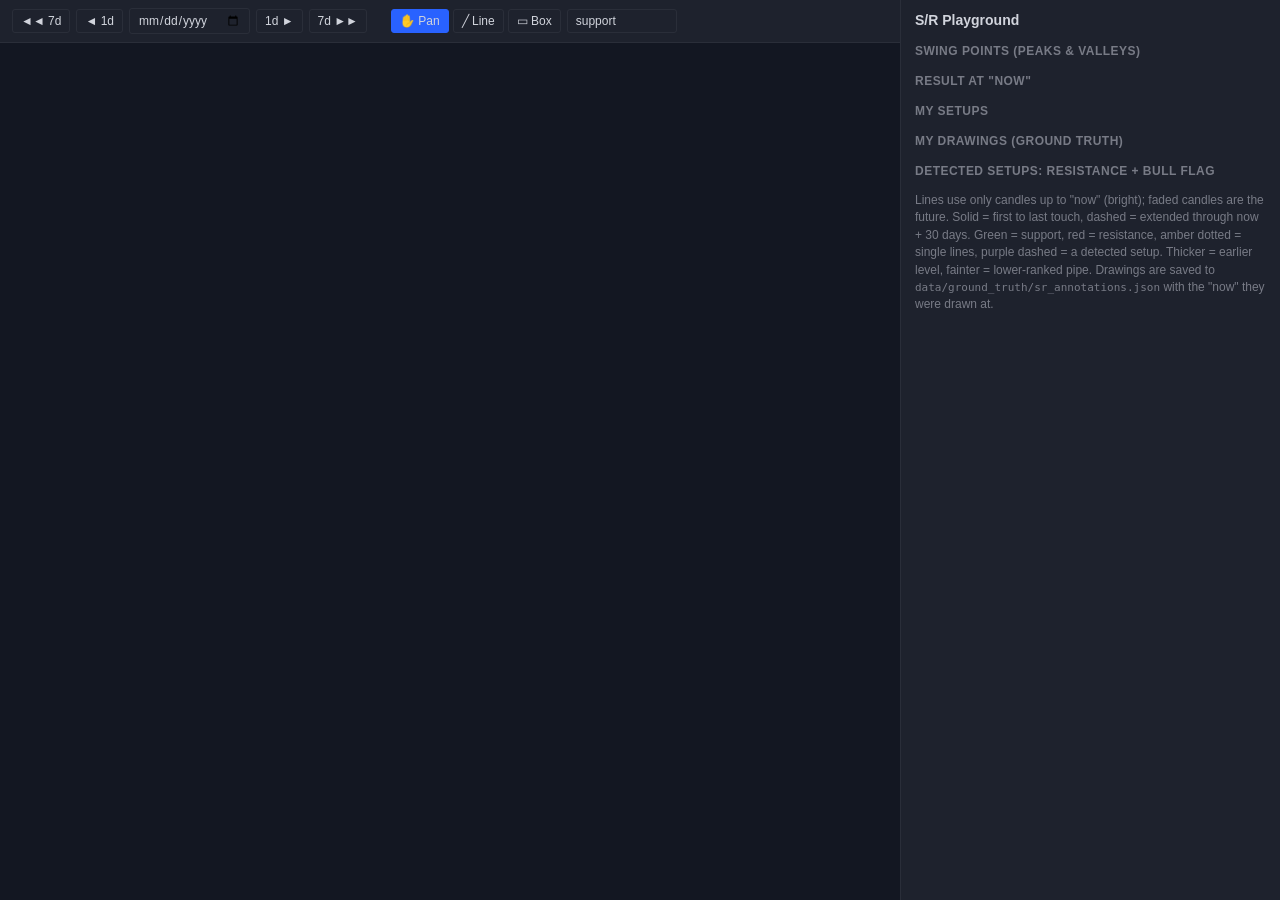
==== ui/sr_playground.html @ 73a062ed "S/R playground: swing points, levels from recent points, trend lines, setups The playground (scripts" ====
<!DOCTYPE html>
<html lang="en">
<head>
<meta charset="UTF-8">
<meta name="viewport" content="width=device-width, initial-scale=1.0">
<title>S/R Playground</title>
<link rel="icon" href="data:,">
<script src="/ui/lightweight-charts.js"></script>
<link rel="stylesheet" href="/ui/css/sr_playground.css">
</head>
<body>
<div id="main">
  <div id="nav">
    <button id="back7" title="Shift + ←">◄◄ 7d</button><button id="back1" title="←">◄ 1d</button>
    <input id="date" type="date">
    <button id="fwd1" title="→">1d ►</button><button id="fwd7" title="Shift + →">7d ►►</button>
    <span class="sep"></span>
    <span class="tools">
      <button data-tool="pan" class="on" title="Esc">✋ Pan</button>
      <button data-tool="line" title="L: click two points">╱ Line</button>
      <button data-tool="box" title="B: click two corners">▭ Box</button>
    </span>
    <input id="label" list="labels" value="support" title="Label for the next drawing">
    <datalist id="labels"></datalist>
    <span id="status" class="hint"></span>
  </div>
  <div id="chart"><svg id="overlay"></svg></div>
</div>
<div id="side">
  <h1>S/R Playground</h1>
  <section id="settings"></section>
  <h2>Swing points (peaks &amp; valleys)</h2>
  <section id="points"></section>
  <h2>Result at "now"</h2>
  <section id="results"></section>
  <h2>My setups</h2>
  <section id="setups"></section>
  <h2>My drawings (ground truth) <span id="gt-count" class="hint"></span></h2>
  <section id="annotations"></section>
  <h2>Detected setups: resistance + bull flag</h2>
  <section id="detections"></section>
  <div class="note">Lines use only candles up to "now" (bright); faded candles are the future.
    Solid = first to last touch, dashed = extended through now + 30 days. Green = support, red =
    resistance, amber dotted = single lines, purple dashed = a detected setup. Thicker = earlier level, fainter = lower-ranked pipe.
    Drawings are saved to <code>data/ground_truth/sr_annotations.json</code> with the "now" they
    were drawn at.</div>
</div>
<script type="module" src="/ui/js/sr_playground/main.js"></script>
</body>
</html>
---- ui/css/sr_playground.css ----
:root { --bg:#131722; --panel:#1e222d; --line:#2a2e39; --text:#d1d4dc; --muted:#787b86;
  --sup:#089981; --res:#f23645; --single:#f5a623; --user:#e0e0e0; --sel:#29b6f6; --warn:#ffb74d; }
* { box-sizing:border-box; }
body { margin:0; background:var(--bg); color:var(--text); font:12px 'Trebuchet MS', Roboto, sans-serif;
  display:flex; height:100vh; overflow:hidden; }
button, input, select { background:transparent; color:var(--text); border:1px solid var(--line);
  border-radius:3px; padding:4px 8px; font:inherit; }
input[type=number] { width:64px; padding:3px 4px; }
input[type=checkbox] { padding:0; }
button { cursor:pointer; } button:hover { background:var(--line); }
button.on { background:#2962ff; border-color:#2962ff; }
#main { flex:1; min-width:0; display:flex; flex-direction:column; }
#nav { display:flex; align-items:center; gap:6px; padding:8px 12px; border-bottom:1px solid var(--line);
  background:var(--panel); flex-wrap:wrap; }
#nav .sep { width:12px; } #nav .tools { display:flex; gap:4px; }
#label { width:110px; }
.hint { color:var(--muted); } .warn { color:var(--warn); } .err { color:var(--res); }
#chart { flex:1; position:relative; }
#chart.drawing { cursor:crosshair; }
#overlay { position:absolute; inset:0; width:100%; height:100%; pointer-events:none; z-index:3; }
#side { width:380px; background:var(--panel); border-left:1px solid var(--line); overflow-y:auto; padding:12px 14px; }
h1 { font-size:14px; margin:0 0 10px; } h2 { font-size:12px; margin:16px 0 6px; color:var(--muted);
  text-transform:uppercase; letter-spacing:.04em; }
table { width:100%; border-collapse:collapse; } td { padding:2px 3px; vertical-align:middle; }
td.k { color:var(--muted); } td.name input { width:74px; }
.who { font-size:10px; color:var(--muted); border:1px solid var(--line); border-radius:8px; padding:0 5px; }
.row { display:flex; gap:6px; align-items:center; margin:6px 0; flex-wrap:wrap; }
.card { background:var(--bg); border-radius:4px; padding:7px 9px; margin-bottom:6px; border-left:3px solid var(--muted); }
.card .t { font-weight:bold; } .card .m { color:var(--muted); margin-top:2px; }
.ann { display:flex; gap:4px; align-items:center; background:var(--bg); border-radius:4px; padding:4px 6px;
  margin-bottom:4px; border-left:3px solid var(--user); cursor:pointer; }
.ann.sel { border-left-color:var(--sel); }
.ann input { flex:1; min-width:0; padding:2px 4px; } .ann .d { color:var(--muted); white-space:nowrap; }
.ok { color:var(--sup); }
textarea { width:100%; background:transparent; color:var(--text); border:1px solid var(--line); border-radius:3px; font:inherit; padding:4px; }
.setup .name { flex:1; font-weight:bold; }
.ann { flex-wrap:wrap; } .ann select { width:100%; padding:2px; margin-top:3px; }
.card.det { border-left-color:#b388ff; } .list { max-height:180px; overflow-y:auto; margin-top:6px; }
.det-row { padding:2px 6px; cursor:pointer; color:var(--muted); } .det-row:hover { color:var(--text); }
.det-row.sel { color:#b388ff; }
.note { color:var(--muted); line-height:1.45; margin-top:14px; }
code { font-size:11px; }
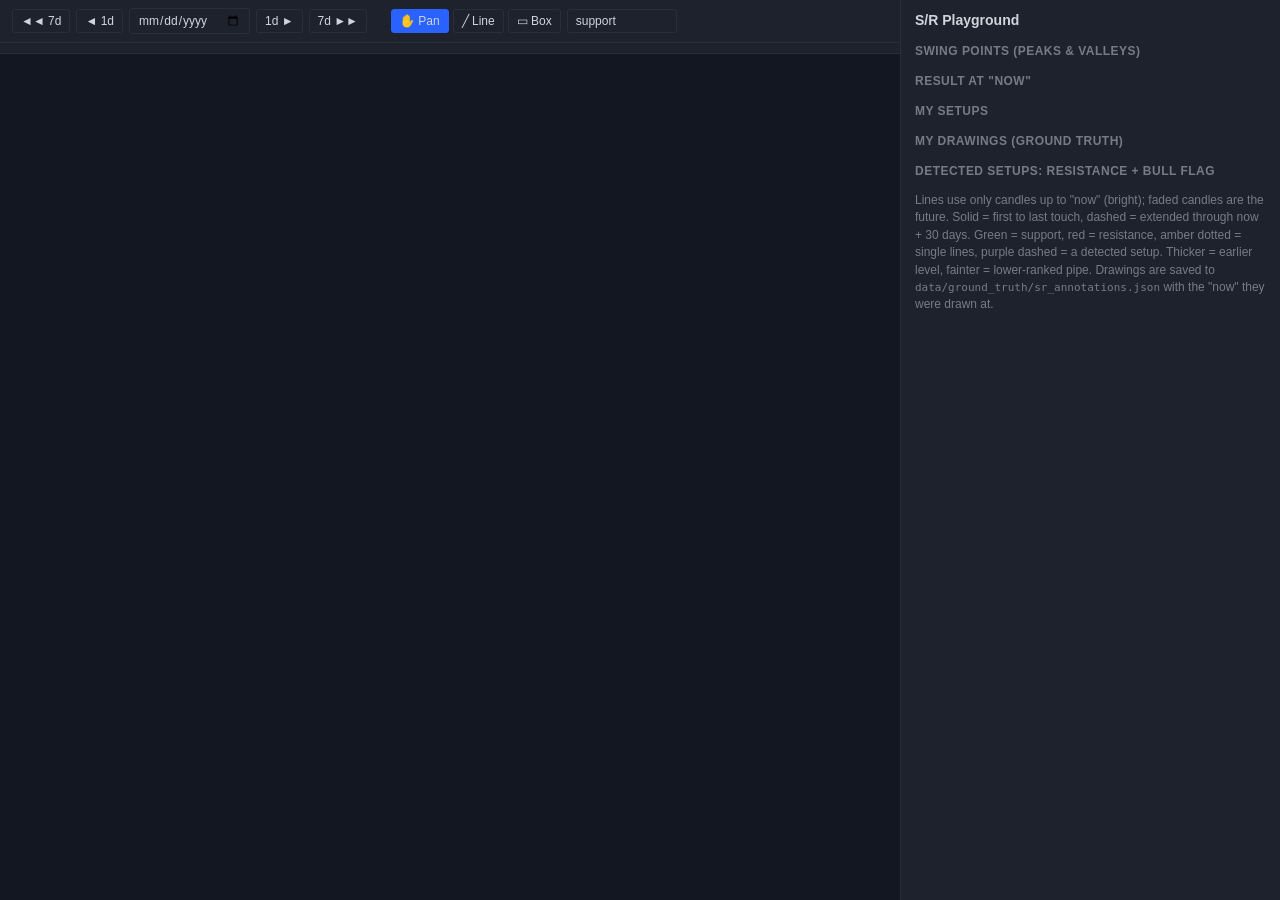
==== commit 6ce38743: "Playground: one row of checkboxes to show or hide each layer The owner, 2026-09-24: "its a bit confu" ====
--- a/ui/sr_playground.html
+++ b/ui/sr_playground.html
@@ -24,6 +24,7 @@
     <datalist id="labels"></datalist>
     <span id="status" class="hint"></span>
   </div>
+  <div id="layers"></div>
   <div id="chart"><svg id="overlay"></svg></div>
 </div>
 <div id="side">
--- a/ui/css/sr_playground.css
+++ b/ui/css/sr_playground.css
@@ -15,6 +15,9 @@
 #nav .sep { width:12px; } #nav .tools { display:flex; gap:4px; }
 #label { width:110px; }
 .hint { color:var(--muted); } .warn { color:var(--warn); } .err { color:var(--res); }
+#layers { display:flex; gap:12px; align-items:center; padding:5px 12px; background:var(--panel);
+  border-bottom:1px solid var(--line); flex-wrap:wrap; }
+#layers label { display:flex; gap:4px; align-items:center; cursor:pointer; }
 #chart { flex:1; position:relative; }
 #chart.drawing { cursor:crosshair; }
 #overlay { position:absolute; inset:0; width:100%; height:100%; pointer-events:none; z-index:3; }
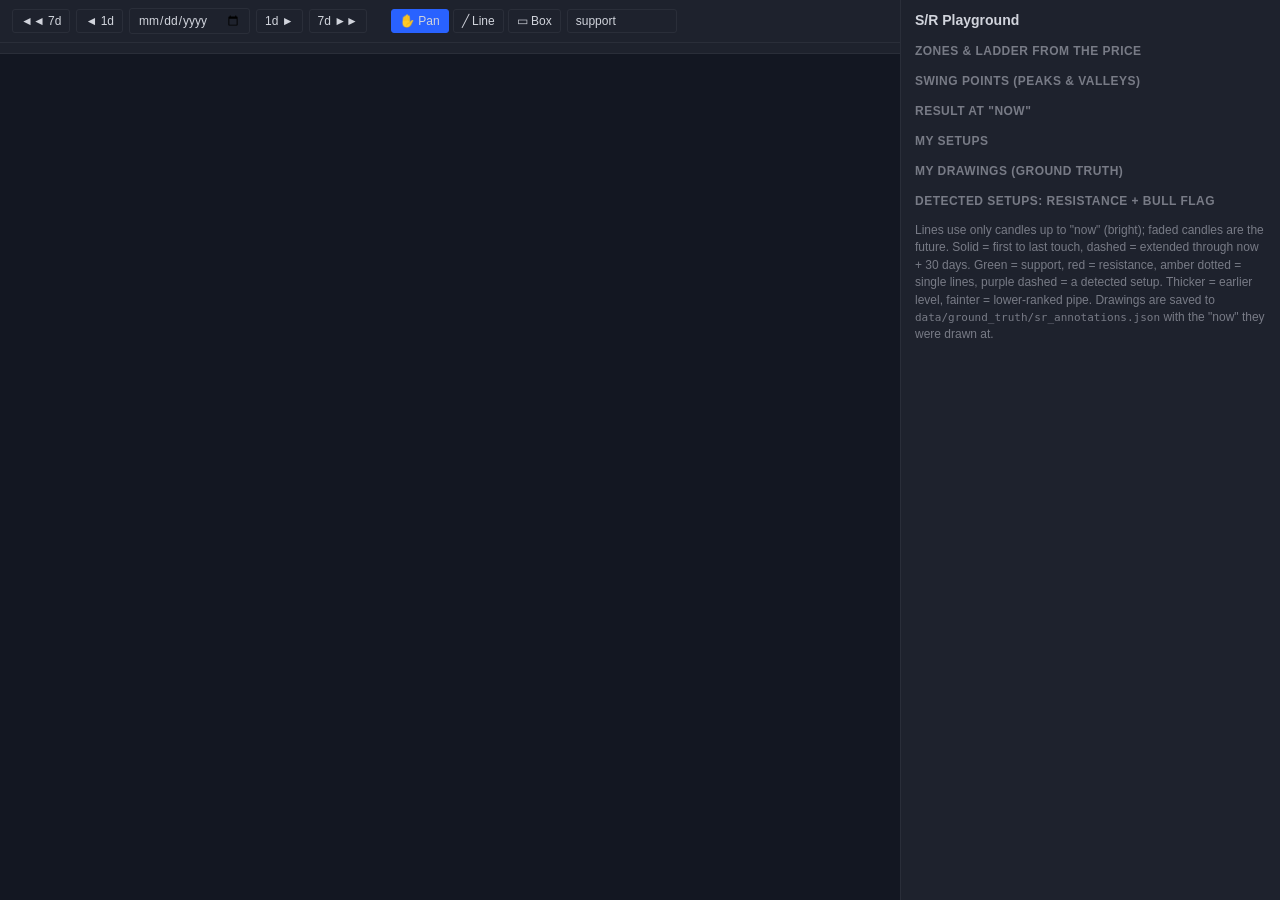
==== commit 54b26e6f: "Line layer: one clustering rule, tuned against the owner's own lines The owner's method in code, wit" ====
--- a/ui/sr_playground.html
+++ b/ui/sr_playground.html
@@ -30,6 +30,8 @@
 <div id="side">
   <h1>S/R Playground</h1>
   <section id="settings"></section>
+  <h2>Zones &amp; ladder from the price</h2>
+  <section id="zones"></section>
   <h2>Swing points (peaks &amp; valleys)</h2>
   <section id="points"></section>
   <h2>Result at "now"</h2>
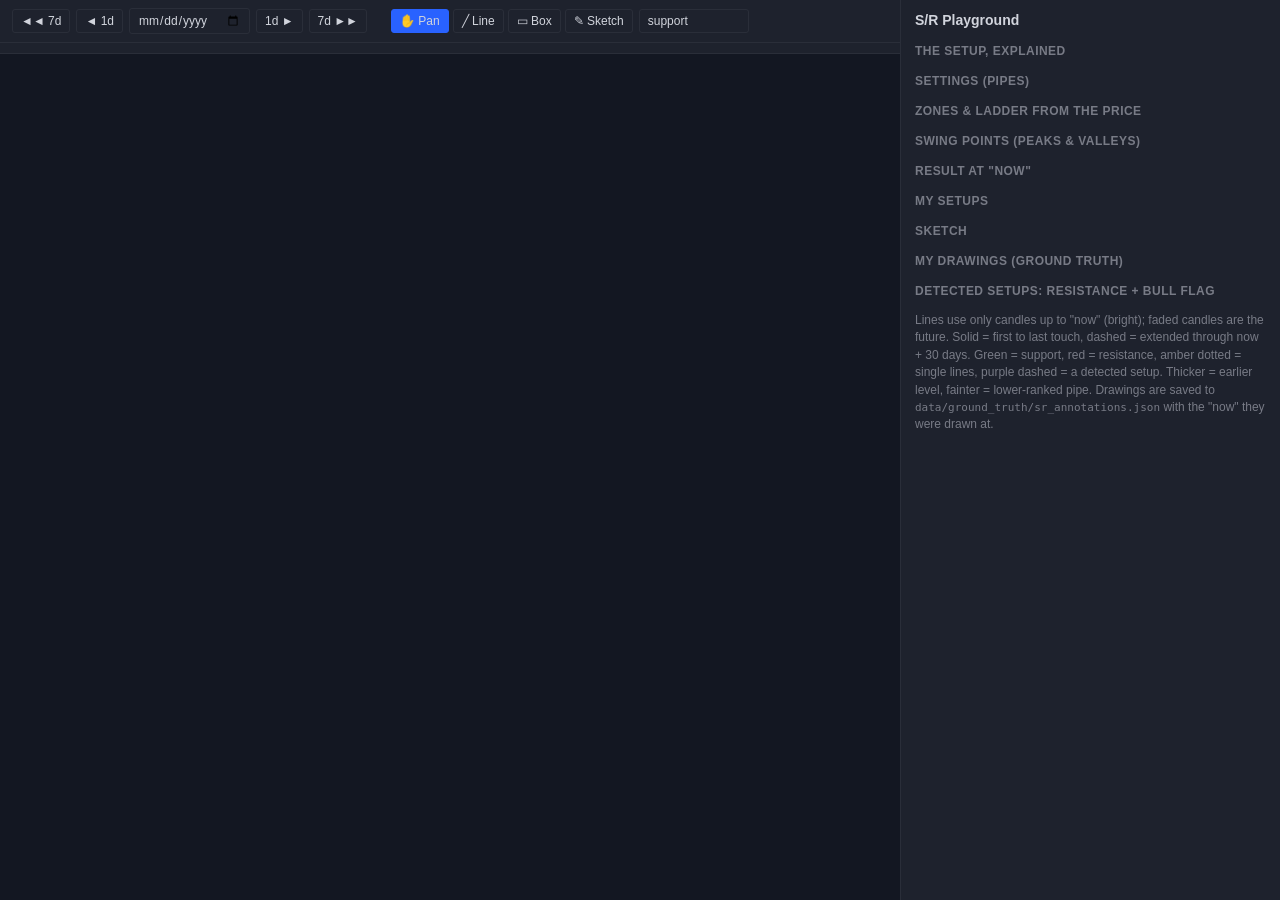
==== commit cd5ab856: "Setups: his backward search, and a playground that explains itself The line rule, rebuilt on how he " ====
--- a/ui/sr_playground.html
+++ b/ui/sr_playground.html
@@ -19,16 +19,21 @@
       <button data-tool="pan" class="on" title="Esc">✋ Pan</button>
       <button data-tool="line" title="L: click two points">╱ Line</button>
       <button data-tool="box" title="B: click two corners">▭ Box</button>
+      <button data-tool="sketch" title="S: hold the mouse down and draw; it asks what you are showing. Ctrl+drag does the same from any tool">✎ Sketch</button>
     </span>
     <input id="label" list="labels" value="support" title="Label for the next drawing">
     <datalist id="labels"></datalist>
     <span id="status" class="hint"></span>
+    <span id="build" class="hint" title="when the page's files were last changed — if this is older than your last edit, the browser is showing you a cached page"></span>
   </div>
   <div id="layers"></div>
   <div id="chart"><svg id="overlay"></svg></div>
 </div>
 <div id="side">
   <h1>S/R Playground</h1>
+  <h2>The setup, explained</h2>
+  <section id="story"></section>
+  <h2>Settings (pipes)</h2>
   <section id="settings"></section>
   <h2>Zones &amp; ladder from the price</h2>
   <section id="zones"></section>
@@ -38,6 +43,8 @@
   <section id="results"></section>
   <h2>My setups</h2>
   <section id="setups"></section>
+  <h2>Sketch</h2>
+  <section id="sketchpad"></section>
   <h2>My drawings (ground truth) <span id="gt-count" class="hint"></span></h2>
   <section id="annotations"></section>
   <h2>Detected setups: resistance + bull flag</h2>
--- a/ui/css/sr_playground.css
+++ b/ui/css/sr_playground.css
@@ -18,7 +18,9 @@
 #layers { display:flex; gap:12px; align-items:center; padding:5px 12px; background:var(--panel);
   border-bottom:1px solid var(--line); flex-wrap:wrap; }
 #layers label { display:flex; gap:4px; align-items:center; cursor:pointer; }
-#chart { flex:1; position:relative; }
+/* min-height:0 or the flex item refuses to shrink below the chart's own content, and the time axis
+   (19px) is pushed under the bottom of the window - which is why the dates were invisible */
+#chart { flex:1; min-height:0; position:relative; overflow:hidden; }
 #chart.drawing { cursor:crosshair; }
 #overlay { position:absolute; inset:0; width:100%; height:100%; pointer-events:none; z-index:3; }
 #side { width:380px; background:var(--panel); border-left:1px solid var(--line); overflow-y:auto; padding:12px 14px; }
@@ -41,5 +43,38 @@
 .card.det { border-left-color:#b388ff; } .list { max-height:180px; overflow-y:auto; margin-top:6px; }
 .det-row { padding:2px 6px; cursor:pointer; color:var(--muted); } .det-row:hover { color:var(--text); }
 .det-row.sel { color:#b388ff; }
+.m.found { display:flex; gap:6px; align-items:center; justify-content:space-between; }
+.judge { display:flex; gap:3px; flex-shrink:0; }
+.judge .j { padding:0 5px; line-height:16px; border-color:var(--line); color:var(--muted); }
+.judge .good:hover, .judge .good.on { color:var(--sup); border-color:var(--sup); background:transparent; }
+.judge .bad:hover, .judge .bad.on { color:var(--res); border-color:var(--res); background:transparent; }
+.judge .on { font-weight:bold; }
+.m.why { display:flex; gap:5px; align-items:center; margin:2px 0 6px 10px; }
+.m.why .jnote { flex:1; min-width:0; padding:2px 5px; font-size:11px; }
+.m.why .jrep { padding:2px 6px; font-size:11px; color:var(--muted); white-space:nowrap; }
+.m.why .jrep.on { color:var(--user); border-color:var(--user); }
+.ann.asked { border-left-color:#ffca28; border-left-style:dashed; opacity:.75; }
+.card.trade .t { color:var(--text); }
+.card.story { border-left-color:#29b6f6; }
+.card.story .line { color:var(--text); margin-top:6px; }
+.card.story .used { color:var(--sel); font-size:11px; }
+.card.story .how { color:var(--muted); margin:1px 0 0 10px; line-height:1.4; }
+.card.story .line { cursor:pointer; border-left:2px solid transparent; padding-left:5px; }
+.card.story .line:hover { border-left-color:var(--muted); }
+.card.story .line.on { border-left-color:var(--sel); background:rgba(41,182,246,0.07); }
+.card.story a { color:var(--sel); }
+.card.sketchpad { border-left-color:#ffca28; }
+.card.sketchpad textarea { margin:5px 0; }
+.card.sketchpad .row { margin:4px 0 0; }
+#sk-clear { width:100%; text-align:left; }
+.card-sec { border:1px solid var(--line); border-radius:4px; margin:0 0 6px; overflow:hidden; }
+.card-sec > h2 { margin:0; padding:7px 9px; cursor:pointer; user-select:none; display:flex;
+  align-items:center; gap:6px; background:var(--bg); }
+.card-sec > h2:hover { color:var(--text); }
+.card-sec > section { padding:4px 9px 8px; }
+.card-sec .caret { border:solid var(--muted); border-width:0 1.5px 1.5px 0; padding:2.5px;
+  transform:rotate(45deg); transition:transform .12s; }
+.card-sec.shut .caret { transform:rotate(-45deg); }
+.card-sec.shut > section { display:none; }
 .note { color:var(--muted); line-height:1.45; margin-top:14px; }
 code { font-size:11px; }
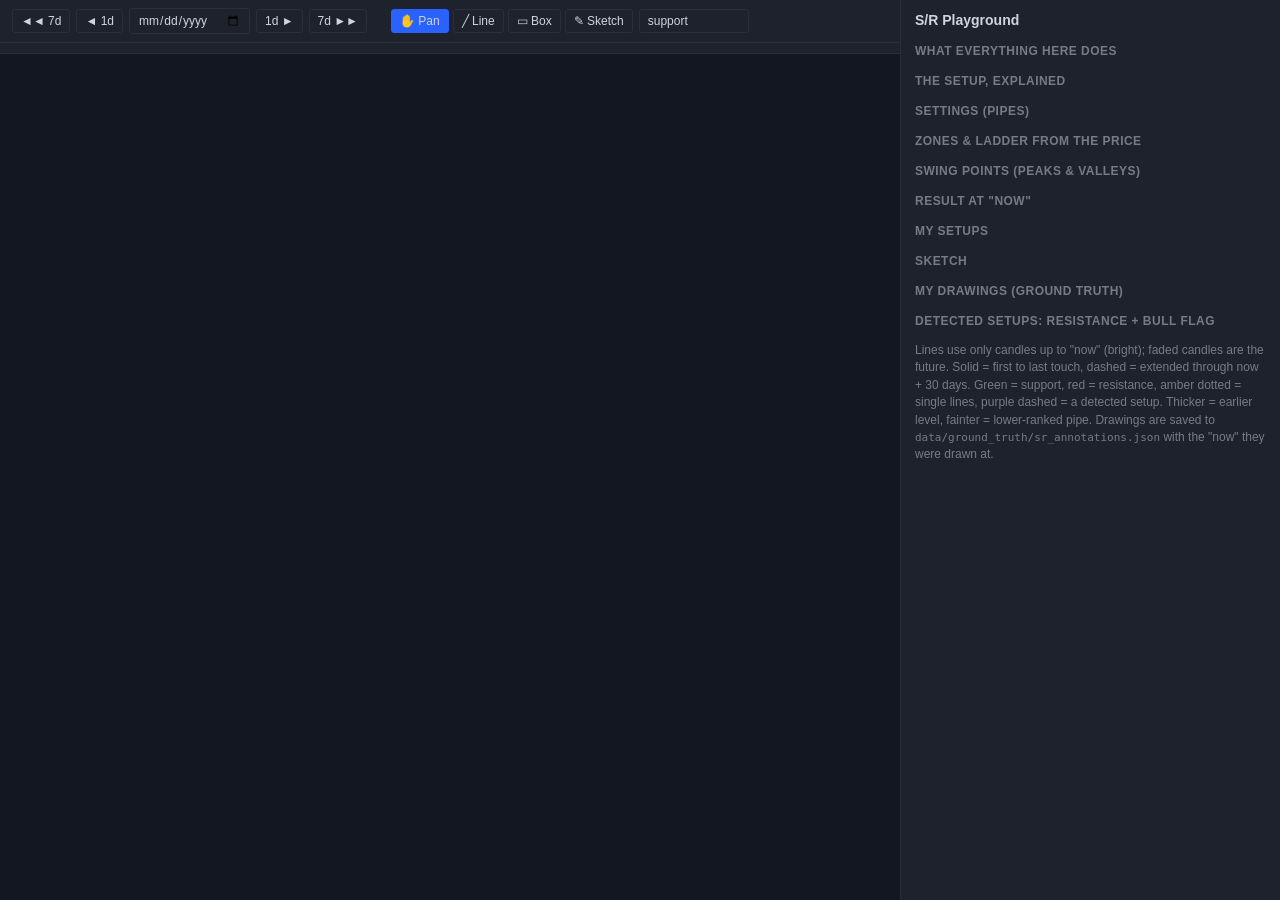
==== commit a156e3cc: "Playground: a first card that explains every other card "i have many utils and cards in the sidebar " ====
--- a/ui/sr_playground.html
+++ b/ui/sr_playground.html
@@ -31,6 +31,8 @@
 </div>
 <div id="side">
   <h1>S/R Playground</h1>
+  <h2>What everything here does</h2>
+  <section id="guide"></section>
   <h2>The setup, explained</h2>
   <section id="story"></section>
   <h2>Settings (pipes)</h2>
--- a/ui/css/sr_playground.css
+++ b/ui/css/sr_playground.css
@@ -78,3 +78,13 @@
 .card-sec.shut > section { display:none; }
 .note { color:var(--muted); line-height:1.45; margin-top:14px; }
 code { font-size:11px; }
+/* the guide card: one block per thing, its name then what it is then how it is used */
+.card.guide { border-left-color:#9ccc65; }
+.card.guide > .t { margin-bottom:5px; }
+.g-row { margin:7px 0 0; }
+.g-row .t { color:var(--text); font-weight:normal; }
+.g-row .m { line-height:1.45; }
+.g-how { color:var(--sel); }
+.g-tag { font-size:10px; padding:0 4px; border-radius:3px; border:1px solid currentColor; }
+.g-tag.ok { color:var(--sup); } .g-tag.warn { color:var(--warn); } .g-tag.hint { color:var(--muted); }
+.g-note { margin-top:9px; font-style:italic; }
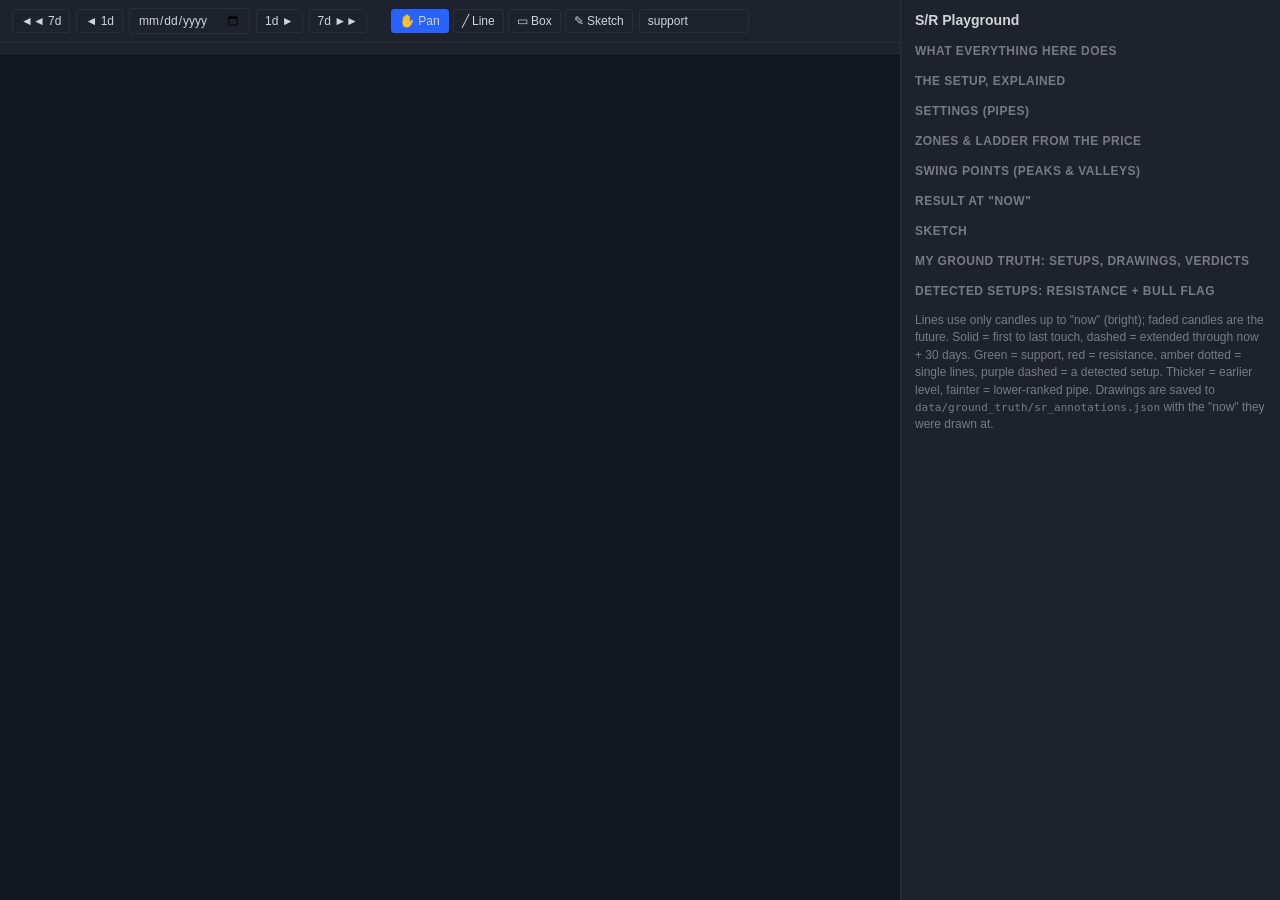
==== commit ee4dc5f0: "Ground truth: one card to manage it, grouped by the date he drew at "i want a good development envir" ====
--- a/ui/sr_playground.html
+++ b/ui/sr_playground.html
@@ -43,11 +43,9 @@
   <section id="points"></section>
   <h2>Result at "now"</h2>
   <section id="results"></section>
-  <h2>My setups</h2>
-  <section id="setups"></section>
   <h2>Sketch</h2>
   <section id="sketchpad"></section>
-  <h2>My drawings (ground truth) <span id="gt-count" class="hint"></span></h2>
+  <h2>My ground truth: setups, drawings, verdicts</h2>
   <section id="annotations"></section>
   <h2>Detected setups: resistance + bull flag</h2>
   <section id="detections"></section>
--- a/ui/css/sr_playground.css
+++ b/ui/css/sr_playground.css
@@ -32,14 +32,39 @@
 .row { display:flex; gap:6px; align-items:center; margin:6px 0; flex-wrap:wrap; }
 .card { background:var(--bg); border-radius:4px; padding:7px 9px; margin-bottom:6px; border-left:3px solid var(--muted); }
 .card .t { font-weight:bold; } .card .m { color:var(--muted); margin-top:2px; }
-.ann { display:flex; gap:4px; align-items:center; background:var(--bg); border-radius:4px; padding:4px 6px;
-  margin-bottom:4px; border-left:3px solid var(--user); cursor:pointer; }
-.ann.sel { border-left-color:var(--sel); }
-.ann input { flex:1; min-width:0; padding:2px 4px; } .ann .d { color:var(--muted); white-space:nowrap; }
 .ok { color:var(--sup); }
 textarea { width:100%; background:transparent; color:var(--text); border:1px solid var(--line); border-radius:3px; font:inherit; padding:4px; }
-.setup .name { flex:1; font-weight:bold; }
-.ann { flex-wrap:wrap; } .ann select { width:100%; padding:2px; margin-top:3px; }
+/* The ground truth card: his work grouped by the date he drew at, setups inside it, and a row per
+   drawing or verdict carrying the four verbs (see / redraw / delete / edit in place). */
+.gt-day { border-top:1px solid var(--line); padding-top:4px; margin-bottom:10px; }
+.gt-day .head { margin:2px 0 5px; }
+.gt-day .head button[data-act=goday] { font-weight:bold; color:var(--sel); border-color:var(--sel); }
+.gt-day .head button[data-act=newsetup] { font-size:11px; color:var(--muted); }
+.gt-setup { background:var(--bg); border-left:3px solid var(--sel); border-radius:4px;
+  padding:5px 7px; margin-bottom:5px; }
+.gt-setup .sname { flex:1; min-width:0; font-weight:bold; }
+.gt-setup textarea { margin:3px 0 4px; }
+.gt-verdicts { margin-top:4px; }
+.gt-row { display:flex; flex-wrap:wrap; gap:4px; align-items:center; background:var(--bg);
+  border-radius:4px; padding:3px 6px; margin-bottom:3px; border-left:3px solid var(--muted); }
+.gt-row.scored { border-left-color:var(--user); }
+.gt-row.verdict.good { border-left-color:var(--sup); } .gt-row.verdict.bad { border-left-color:var(--res); }
+.gt-row .k { width:12px; text-align:center; color:var(--muted); }
+.gt-row .lab { flex:1; min-width:70px; padding:2px 4px; }
+.gt-row .uses { font-size:10px; color:var(--muted); white-space:nowrap; }
+.gt-row.scored .uses { color:var(--sup); }
+.gt-row .acts { display:flex; gap:3px; margin-left:auto; }
+.gt-row .acts button { padding:1px 5px; font-size:11px; color:var(--muted); }
+.gt-row .note, .gt-row .jnote { flex-basis:100%; padding:2px 4px; font-size:11px; color:var(--text); }
+.gt-row select { max-width:120px; padding:1px 2px; font-size:11px; color:var(--muted); }
+.gt-setup .sname { font-size:12px; }
+.gt-row.redrawing { border-left-color:var(--warn); background:rgba(255,183,77,0.1); }
+.gt-row.redrawing .uses { color:var(--warn); }
+.gt-setup.on-chart { border-left-color:var(--sup); background:rgba(8,153,129,0.07); }
+.gt-setup.on-chart [data-act=focus] { color:var(--sup); border-color:var(--sup); }
+#gt-jump { width:100%; }
+/* where you landed, for a moment, so a jump does not leave you hunting the thing you picked */
+.found { outline:2px solid var(--sel); transition:outline-color 1.2s; }
 .card.det { border-left-color:#b388ff; } .list { max-height:180px; overflow-y:auto; margin-top:6px; }
 .det-row { padding:2px 6px; cursor:pointer; color:var(--muted); } .det-row:hover { color:var(--text); }
 .det-row.sel { color:#b388ff; }
@@ -53,7 +78,7 @@
 .m.why .jnote { flex:1; min-width:0; padding:2px 5px; font-size:11px; }
 .m.why .jrep { padding:2px 6px; font-size:11px; color:var(--muted); white-space:nowrap; }
 .m.why .jrep.on { color:var(--user); border-color:var(--user); }
-.ann.asked { border-left-color:#ffca28; border-left-style:dashed; opacity:.75; }
+.gt-row.asked { border-left-color:#ffca28; border-left-style:dashed; opacity:.75; }
 .card.trade .t { color:var(--text); }
 .card.story { border-left-color:#29b6f6; }
 .card.story .line { color:var(--text); margin-top:6px; }
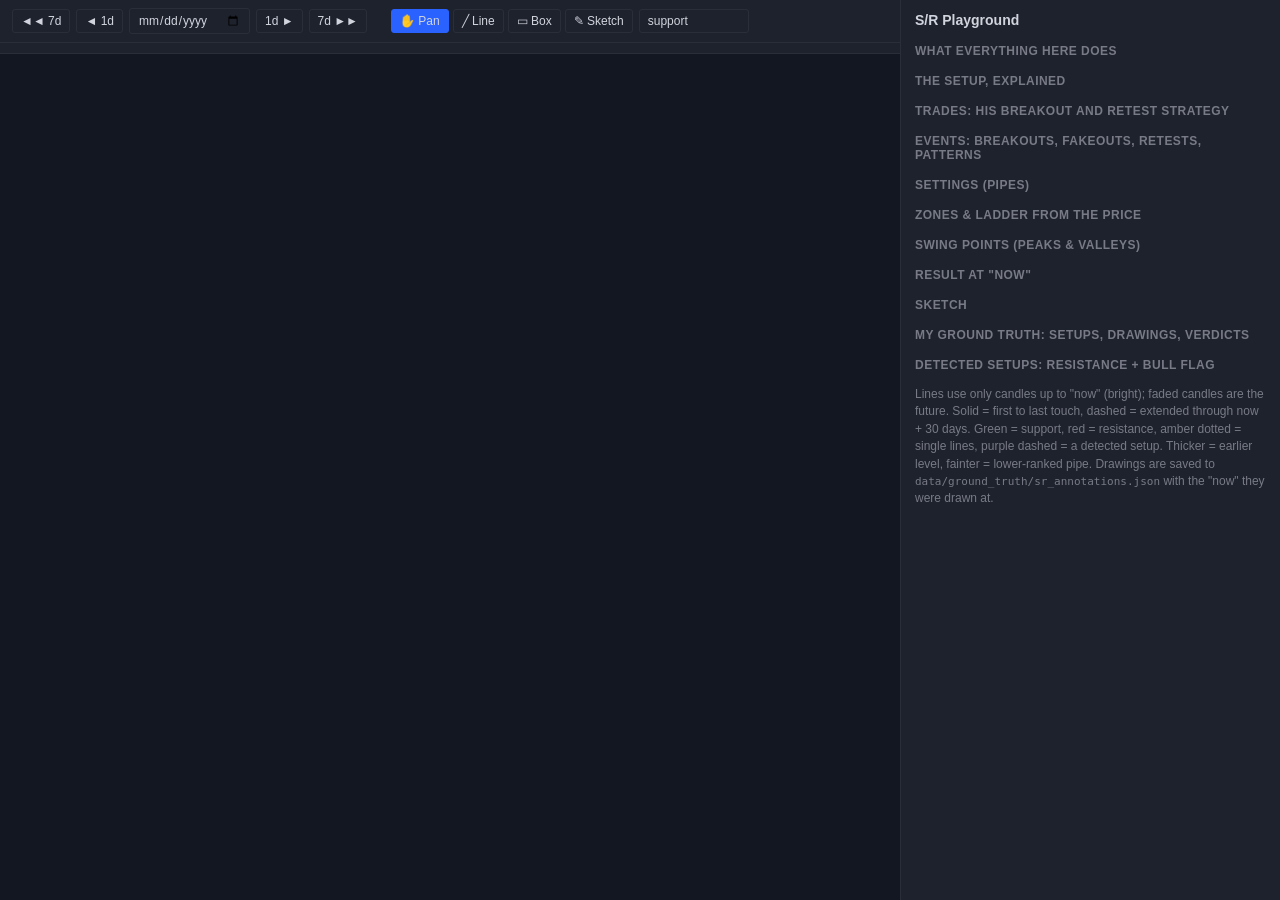
==== commit 67f2099f: "Page: click cards, stars, trades, line focus, and what he clicked in the log - one small card for ev" ====
--- a/ui/sr_playground.html
+++ b/ui/sr_playground.html
@@ -35,6 +35,10 @@
   <section id="guide"></section>
   <h2>The setup, explained</h2>
   <section id="story"></section>
+  <h2>Trades: his breakout and retest strategy</h2>
+  <section id="trades"></section>
+  <h2>Events: breakouts, fakeouts, retests, patterns</h2>
+  <section id="events"></section>
   <h2>Settings (pipes)</h2>
   <section id="settings"></section>
   <h2>Zones &amp; ladder from the price</h2>
